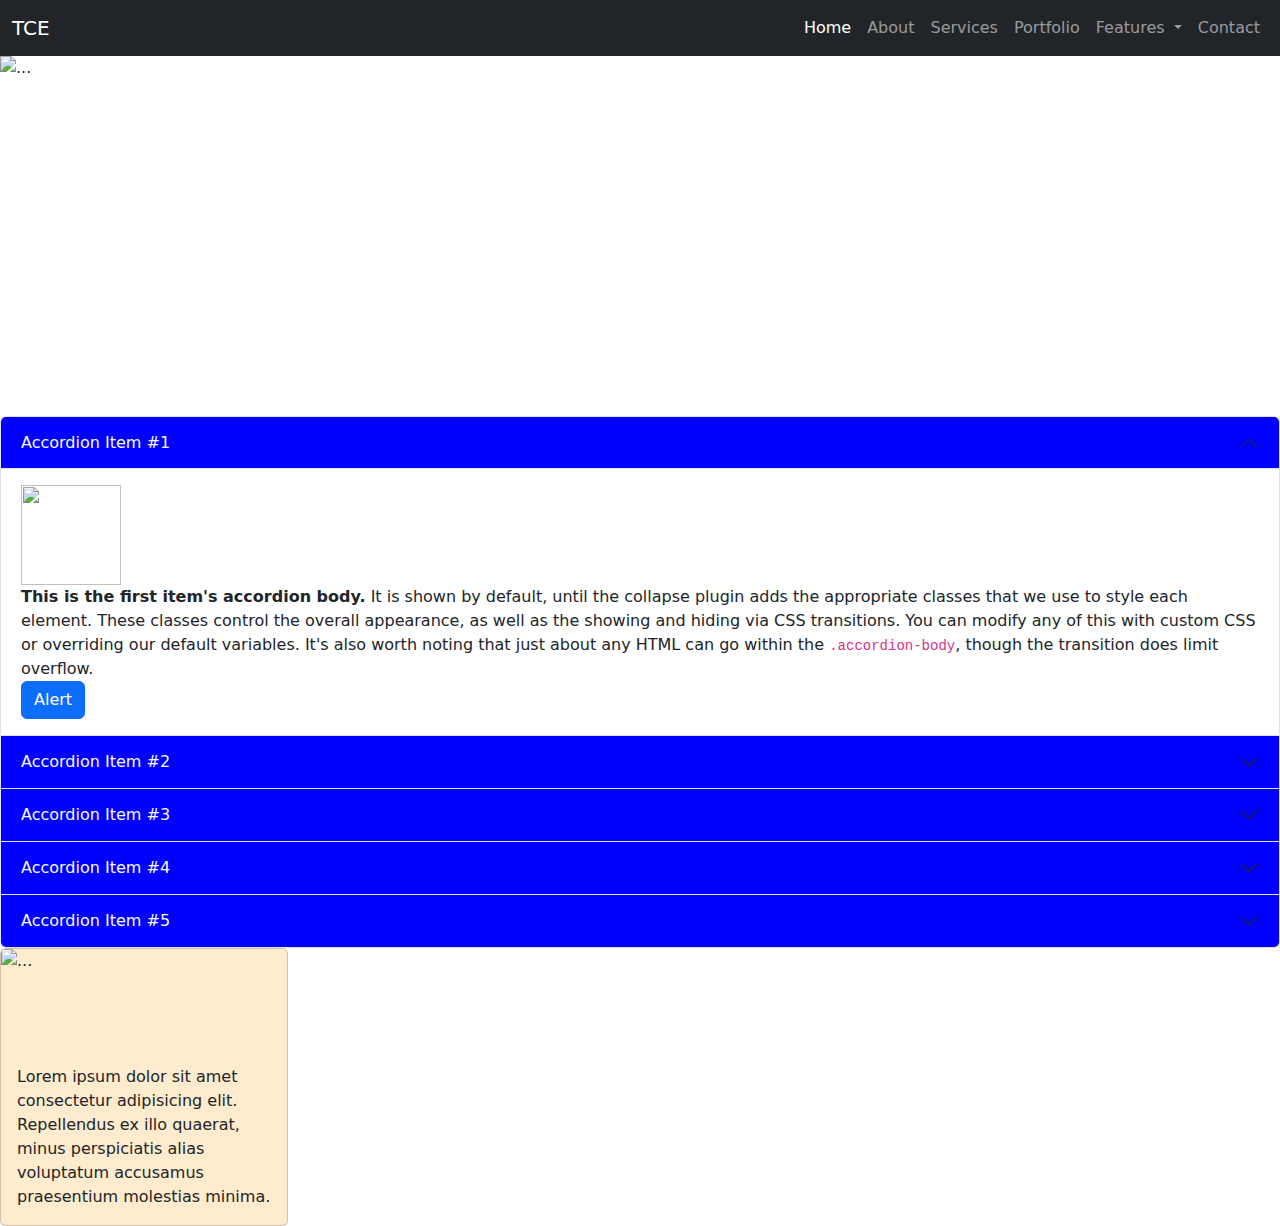
==== bootstrap_assignment.html @ 51fff747 "Add files via upload" ====
<!DOCTYPE html>
<html lang="en">
  <head>
    <meta charset="UTF-8" />
    <meta name="viewport" content="width=device-width, initial-scale=1.0" />
    <title>Navbar</title>
    <link
      href="https://cdn.jsdelivr.net/npm/bootstrap@5.3.3/dist/css/bootstrap.min.css"
      rel="stylesheet"
      integrity="sha384-QWTKZyjpPEjISv5WaRU9OFeRpok6YctnYmDr5pNlyT2bRjXh0JMhjY6hW+ALEwIH"
      crossorigin="anonymous"
    />
    <script
      src="https://cdn.jsdelivr.net/npm/bootstrap@5.3.3/dist/js/bootstrap.bundle.min.js"
      integrity="sha384-YvpcrYf0tY3lHB60NNkmXc5s9fDVZLESaAA55NDzOxhy9GkcIdslK1eN7N6jIeHz"
      crossorigin="anonymous"
    ></script>
    <style>
      .firstcard{
        background-color: blanchedalmond;
      }
    </style>
  </head>
  <body>
    <nav class="navbar navbar-expand-lg bg-dark navbar-dark">
      <div class="container-fluid">
        <a class="navbar-brand" href="#">TCE</a>
        <button
          class="navbar-toggler"
          type="button"
          data-bs-toggle="collapse"
          data-bs-target="#navbarNavDropdown"
          aria-controls="navbarNavDropdown"
          aria-expanded="false"
          aria-label="Toggle navigation"
        >
          <span class="navbar-toggler-icon"></span>
        </button>
        <div
          class="collapse navbar-collapse justify-content-end"
          id="navbarNavDropdown"
        >
          <ul class="navbar-nav">
            <li class="nav-item">
              <a class="nav-link active" aria-current="page" href="#">Home</a>
            </li>
            <li class="nav-item">
              <a class="nav-link" href="#">About</a>
            </li>
            <li class="nav-item">
              <a class="nav-link" href="#">Services</a>
            </li>
            <li class="nav-item">
              <a class="nav-link" href="#">Portfolio</a>
            </li>
            <li class="nav-item dropdown">
              <a
                class="nav-link dropdown-toggle"
                href="#"
                role="button"
                data-bs-toggle="dropdown"
                aria-expanded="false"
              >
                Features
              </a>

              <ul class="dropdown-menu">
                <li><a class="dropdown-item" href="#">Action</a></li>
                <li><a class="dropdown-item" href="#">Another action</a></li>
                <li>
                  <a class="dropdown-item" href="#">Something else here</a>
                </li>
              </ul>
            </li>
            <li class="nav-item">
              <a class="nav-link" href="#">Contact</a>
            </li>
          </ul>
        </div>
      </div>
    </nav>

    <div id="carouselExampleCaptions" class="carousel slide">
      <div class="carousel-indicators">
        <button
          type="button"
          data-bs-target="#carouselExampleCaptions"
          data-bs-slide-to="0"
          class="active"
          aria-current="true"
          aria-label="Slide 1"
        ></button>
        <button
          type="button"
          data-bs-target="#carouselExampleCaptions"
          data-bs-slide-to="1"
          aria-label="Slide 2"
        ></button>
        <button
          type="button"
          data-bs-target="#carouselExampleCaptions"
          data-bs-slide-to="2"
          aria-label="Slide 3"
        ></button>
      </div>
      <div class="carousel-inner">
        <div class="carousel-item active">
          <img
            src="https://sahyadri.edu.in/2021-22/images/course/Data-science.png"
            class="d-block w-100 "
            alt="..." style="width:360px;height:360px"
            
          />
          <div class="carousel-caption d-none d-md-block">
            <h5>First slide label</h5>
            <p>Some representative placeholder content for the first slide.</p>
          </div>
        </div>
        <div class="carousel-item">
          <img
            src="https://sahyadri.edu.in/2021-22/images/course/robotic%20&%20automachin.jpg"
            class="d-block w-100 "
            alt="..." style="width:360px;height:360px"
            
          />
          <div class="carousel-caption d-none d-md-block">
            <h5>Second slide label</h5>
            <p>Some representative placeholder content for the second slide.</p>
          </div>
        </div>
        <div class="carousel-item">
          <img
            src="https://sahyadri.edu.in/2021-22/images/course/AI-machine.png"
            class="d-block w-100 "
            alt="..."
           style="width:360px;height:360px"
          />
          <div class="carousel-caption d-none d-md-block">
            <h5>Third slide label</h5>
            <p>Some representative placeholder content for the third slide.</p>
          </div>
        </div>
      </div>
      <button
        class="carousel-control-prev"
        type="button"
        data-bs-target="#carouselExampleCaptions"
        data-bs-slide="prev"
      >
        <span class="carousel-control-prev-icon" aria-hidden="true"></span>
        <span class="visually-hidden">Previous</span>
      </button>
      <button
        class="carousel-control-next"
        type="button"
        data-bs-target="#carouselExampleCaptions"
        data-bs-slide="next"
      >
        <span class="carousel-control-next-icon" aria-hidden="true"></span>
        <span class="visually-hidden">Next</span>
      </button>
    </div>

    <div class="accordion" id="accordionExample">
  <div class="accordion-item">
    <h2 class="accordion-header">
      <button class="accordion-button text-light " type="button" data-bs-toggle="collapse" data-bs-target="#collapseOne" aria-expanded="true" aria-controls="collapseOne" style="background-color: blue;">
        Accordion Item #1
      </button>
    </h2>
    <div id="collapseOne" class="accordion-collapse collapse show" data-bs-parent="#accordionExample">
      <div class="accordion-body">
        <div>
            <img src="https://upload.wikimedia.org/wikipedia/commons/thumb/b/b2/Bootstrap_logo.svg/800px-Bootstrap_logo.svg.png" alt="" height="100" width="100">
        </div>
          
        <strong>This is the first item's accordion body.</strong> It is shown by default, until the collapse plugin adds the appropriate classes that we use to style each element. These classes control the overall appearance, as well as the showing and hiding via CSS transitions. You can modify any of this with custom CSS or overriding our default variables. It's also worth noting that just about any HTML can go within the <code>.accordion-body</code>, though the transition does limit overflow.
    <br>
        <a class="btn btn-primary" href="https://www.google.com" role="button">Alert</a>  
    </div>
    </div>
  </div>
  <div class="accordion-item">
    <h2 class="accordion-header">
      <button class="accordion-button collapsed text-light" type="button" data-bs-toggle="collapse" data-bs-target="#collapseTwo" aria-expanded="false" aria-controls="collapseTwo" style="background-color: blue;">
        Accordion Item #2
      </button>
    </h2>
    <div id="collapseTwo" class="accordion-collapse collapse" data-bs-parent="#accordionExample">
      <div class="accordion-body">
        <strong>This is the second item's accordion body.</strong> It is hidden by default, until the collapse plugin adds the appropriate classes that we use to style each element. These classes control the overall appearance, as well as the showing and hiding via CSS transitions. You can modify any of this with custom CSS or overriding our default variables. It's also worth noting that just about any HTML can go within the <code>.accordion-body</code>, though the transition does limit overflow.
      </div>
    </div>
  </div>
  <div class="accordion-item">
    <h2 class="accordion-header">
      <button class="accordion-button collapsed text-light " type="button" data-bs-toggle="collapse" data-bs-target="#collapseThree" aria-expanded="false" aria-controls="collapseThree" style="background-color: blue;">
        Accordion Item #3
      </button>
    </h2>
    <div id="collapseThree" class="accordion-collapse collapse" data-bs-parent="#accordionExample">
      <div class="accordion-body">
        <strong>This is the third item's accordion body.</strong> It is hidden by default, until the collapse plugin adds the appropriate classes that we use to style each element. These classes control the overall appearance, as well as the showing and hiding via CSS transitions. You can modify any of this with custom CSS or overriding our default variables. It's also worth noting that just about any HTML can go within the <code>.accordion-body</code>, though the transition does limit overflow.
      </div>
    </div>
  </div>
   <div class="accordion-item">
    <h2 class="accordion-header">
      <button class="accordion-button collapsed text-light" type="button" data-bs-toggle="collapse" data-bs-target="#collapseTwo" aria-expanded="false" aria-controls="collapseTwo" style="background-color: blue;">
        Accordion Item #4
      </button>
    </h2>
    <div id="collapseTwo" class="accordion-collapse collapse" data-bs-parent="#accordionExample">
      <div class="accordion-body">
        <strong>This is the 4th item's accordion body.</strong> It is hidden by default, until the collapse plugin adds the appropriate classes that we use to style each element. These classes control the overall appearance, as well as the showing and hiding via CSS transitions. You can modify any of this with custom CSS or overriding our default variables. It's also worth noting that just about any HTML can go within the <code>.accordion-body</code>, though the transition does limit overflow.
    
    </div>
    </div>
  </div>
   <div class="accordion-item">
    <h2 class="accordion-header">
      <button class="accordion-button collapsed text-light" type="button" data-bs-toggle="collapse" data-bs-target="#collapseTwo" aria-expanded="false" aria-controls="collapseTwo" style="background-color: blue;">
        Accordion Item #5
      </button>
    </h2>
    <div id="collapseTwo" class="accordion-collapse collapse" data-bs-parent="#accordionExample">
      <div class="accordion-body">
        <strong>This is the 5th item's accordion body.</strong> It is hidden by default, until the collapse plugin adds the appropriate classes that we use to style each element. These classes control the overall appearance, as well as the showing and hiding via CSS transitions. You can modify any of this with custom CSS or overriding our default variables. It's also worth noting that just about any HTML can go within the <code>.accordion-body</code>, though the transition does limit overflow.
      </div>
    </div>
  </div>
</div>


<div class="card firstcard" style="width: 18rem;">
  <img src="https://content.invisioncic.com/p289038/monthly_2019_10/beaver-doctor-2114015_640.thumb.png.7470c24e0d5fa6d94d07e76e90527c7b.png" class="card-img-top " alt="..." style="height: 100px; width: 100px;" >
  <div class="card-body">
    <p class="card-text">Lorem ipsum dolor sit amet consectetur adipisicing elit. Repellendus ex illo quaerat, minus perspiciatis alias voluptatum accusamus praesentium molestias minima.</p>

</div>
</div>

  </body>
</html>
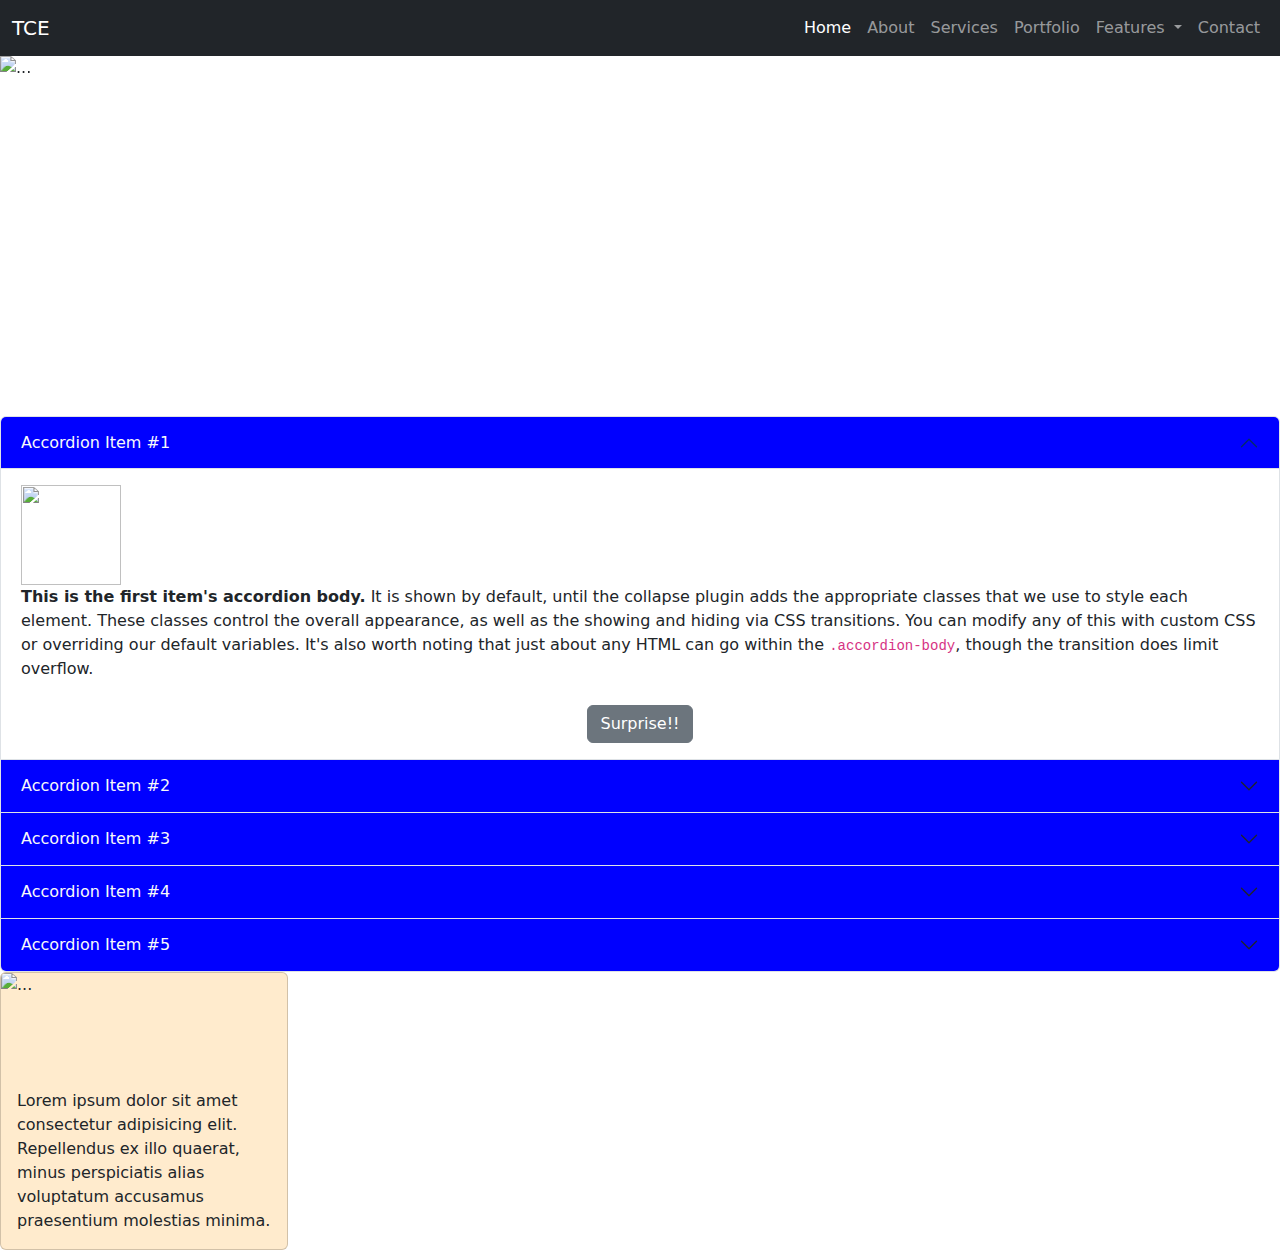
==== commit 99dc198d: "Add files via upload" ====
--- a/bootstrap_assignment.html
+++ b/bootstrap_assignment.html
@@ -176,7 +176,18 @@
           
         <strong>This is the first item's accordion body.</strong> It is shown by default, until the collapse plugin adds the appropriate classes that we use to style each element. These classes control the overall appearance, as well as the showing and hiding via CSS transitions. You can modify any of this with custom CSS or overriding our default variables. It's also worth noting that just about any HTML can go within the <code>.accordion-body</code>, though the transition does limit overflow.
     <br>
-        <a class="btn btn-primary" href="https://www.google.com" role="button">Alert</a>  
+        <!-- <a class="btn btn-primary" href="https://www.google.com" role="button">Alert</a>   -->
+        <button
+        class="btn btn-secondary d-block mx-auto mt-4"
+        onclick="surprise()"
+      >
+        Surprise!!
+      </button>
+      <script>
+      function surprise() {
+        alert("Happy Birthday!!");
+      }
+    </script>
     </div>
     </div>
   </div>
